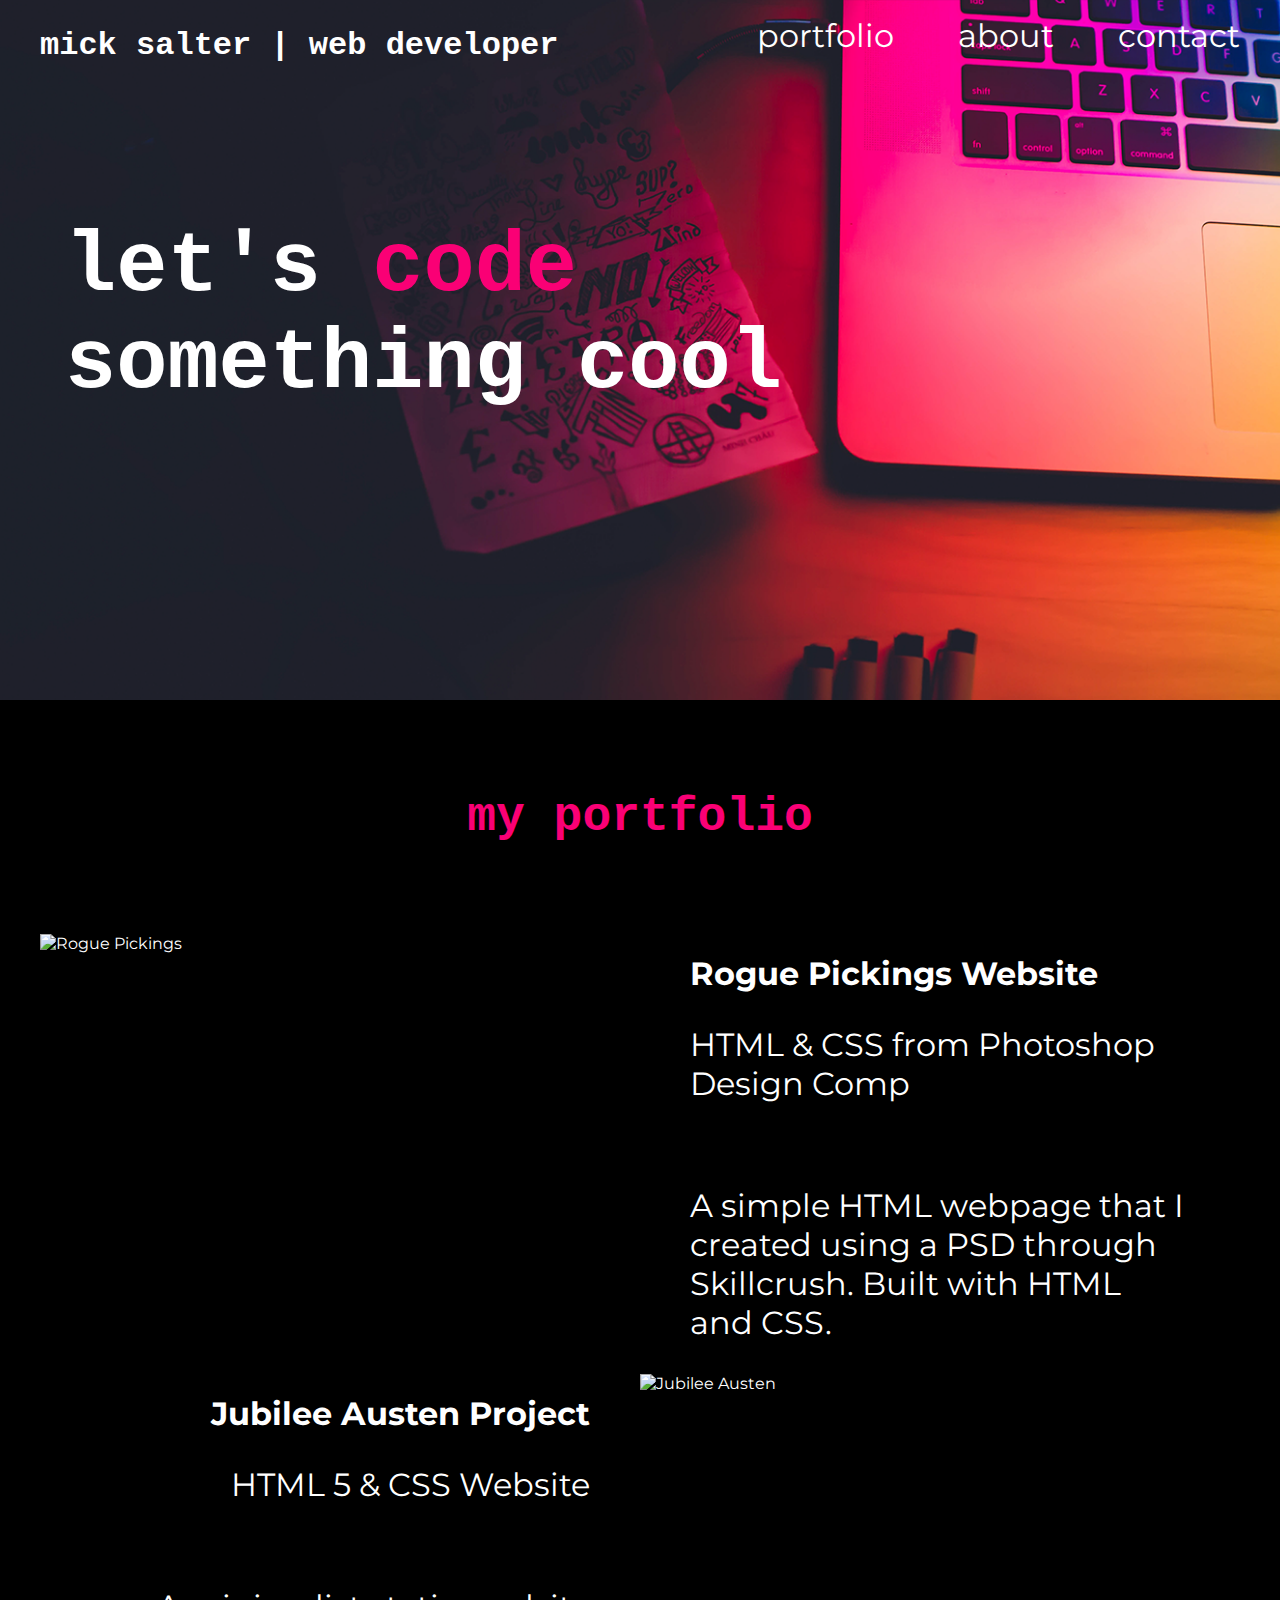
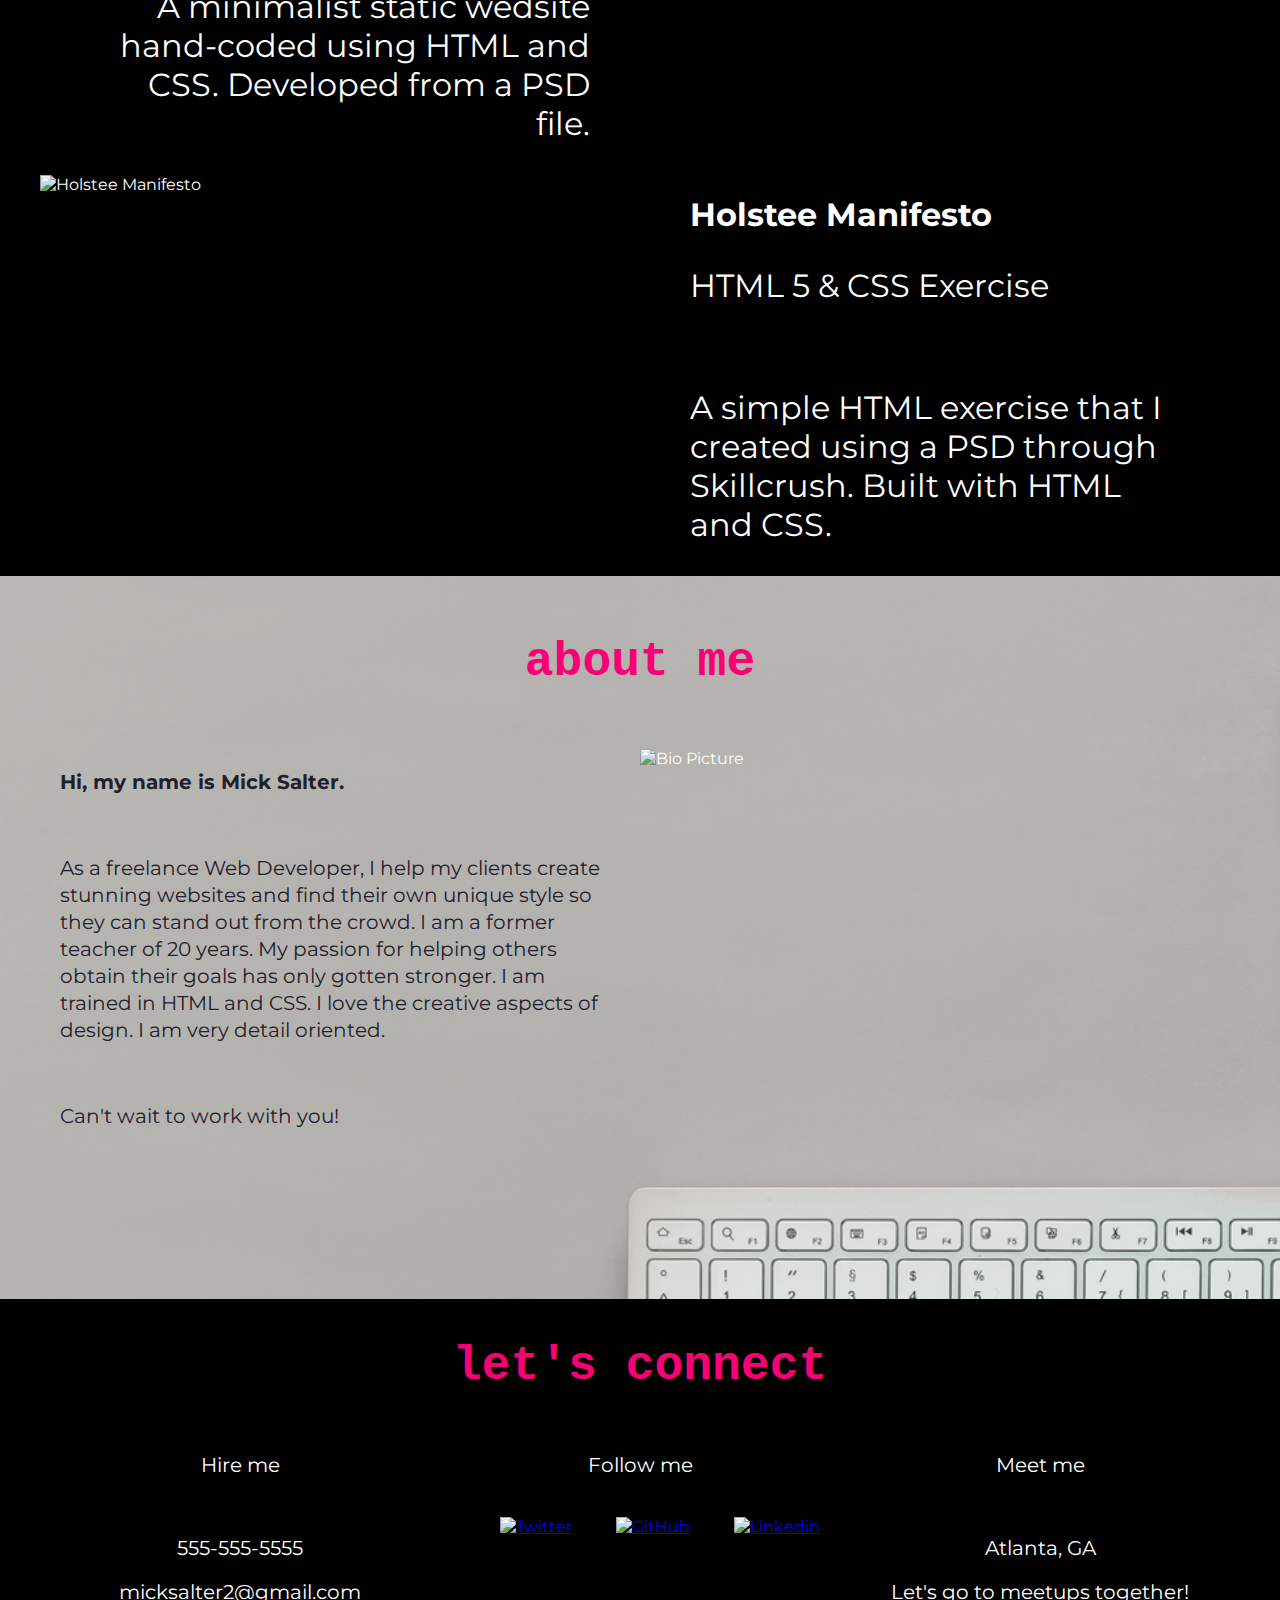
==== index.html @ 7ef610a5 "initial commit" ====
<!doctype html>
<html>
    <head>
        <title>Jonathan's portfolio</title>
        <meta charset="utf-8">
        <link rel="stylesheet" href="css/normalize.css">
        <link rel="stylesheet" href="css/main.css">
        <link href="https://fonts.googleapis.com/css2?family=Montserrat&display=swap" rel='stylesheet' type='text/css'>
    </head>
    <body>
        <div class="entire-website">
            <header>
                <section id="header">
                    <div class="full-width">
                         <div class="half-width"><h2>mick salter | web developer </h2>
                    </div>
                    <div class="half-width">
                        <nav>
                            <ul>
                                <li><a href="#work">portfolio</a></li>
                                <li><a href="#about">about</a></li>
                                <li><a href="#contact">contact</a></li>
                            </ul>
                        </nav>
                    </div>
                        <h1><br>let's <span>code</span><br>something cool</h1>
                    </div>
                </section>
            </header>
        <main>
            <section id="work">
                <div class="full-width"><h2>my portfolio</h2>
                    <div class="half-width" id="top-left"><img src="img/micks-rogue-pickings.jpg" alt="Rogue Pickings"/>
                    </div>
                    <div class="half-width" id="top-right">
                        <h3>Rogue Pickings Website</h3>
                        <p>HTML & CSS from Photoshop Design Comp</p><br>
                        <p>A simple HTML webpage that I created using a PSD through Skillcrush. Built with HTML and CSS.</p>
                    </div>
                </div>
                <div class="full-width">
                    <div class="half-width" id="mid-left">
                        <h3>Jubilee Austen Project</h3>
                        <p>HTML 5 & CSS Website</p><br>
                        <p>A minimalist static wedsite hand-coded using HTML and CSS. Developed from a PSD file.</p>
                    </div>
                    <div class="half-width" id="mid-right">
                        <img src="img/micks-jubilee.jpg" alt="Jubilee Austen"/>
                    </div>
                </div>
                <div class="full-width">
                    <div class="half-width" id="bottom-left">
                        <img src="img/micks-holstee.jpg" alt="Holstee Manifesto"/>
                    </div>
                    <div class="half-width" id="bottom-right">
                        <h3>Holstee Manifesto</h3>
                        <p>HTML 5 & CSS Exercise</p><br>
                        <p>A simple HTML exercise that I created using a PSD through Skillcrush. Built with HTML and CSS.</p>
                    </div>
                </div>
            </section>  
            <section id="about">
                <div class="full-width"><h2>about me</h2>
                    <div class="half-width"><p><strong>Hi, my name is Mick Salter.</strong></p><br><p>As a freelance Web Developer, I help my clients create stunning websites and find their own unique style so they can stand out from the crowd. I am a former teacher of 20 years. My passion for helping others obtain their goals has only gotten stronger. I am trained in HTML and CSS. I love the creative aspects of design. I am very detail oriented.</p><br><p>Can't wait to work with you!</p>
                    </div>
                    <div class="half-width">
                    <img src="img/bio-pic.jpg" alt="Bio Picture"/>
                    </div>
                </div>
            </section>
            <footer id="contact">
                <div class="full-width"><h2>let's connect</h2>
                    <div class="third-width">
                        <div id="contact-info">
                            <p>Hire me</p><br>
                            <p>555-555-5555</p>
                            <p>micksalter2@gmail.com</p>
                        </div>
                    </div>
                    <div class="third-width">
                        <p>Follow me</p>   
                    <ul>
                        <li><a href="https://www.twitter.com"><img src="img/twitter.png" alt="Twitter"></a></li>
                        <li><a href="https://www.github.com"><img src="img/github.png" alt="GitHub"></a></li>
                        <li><a href="https://www.linkedin.com"><img src="img/linkedin.png" alt="Linkedin"></a></li>
                    </ul>
                    </div>
                    <div class="third-width">
                        <p>Meet me</p><br>
                        <p>Atlanta, GA</p>
                        <p>Let's go to meetups together!</p>
                    </div>
                </div>
            </footer>
        </main>
        </div>
    </body>
</html>
---- css/main.css ----
/***** BASE STYLES *****/

.entire-website {
	font-family: 'Montserrat', sans-serif;
	color: #ffffff;
	background: black;
}	

img {
max-width: 100%;
}

/***** GRID *****/

.full-width {
    	width: 1200px;
        margin: 0 auto;
    	overflow: auto;	
}
.half-width {
        width: 600px;
        float: left;
}
.third-width {
        width: 400px;
        float: left;
}

/***** HEADER *****/

#header {
	
	background: url('../img/hero-			background.png');
	background-size: cover;
	padding: 0;
	height: 700px;
}

header h1 { 
        padding: 65px 0 65px 25px;
        font-family: 'Source Code Pro', monospace;
        font-size: 64pt;
        color: #ffffff;
}
#header h2 {
	font-family: 'Source Code Pro', monospace;
	font-size: 24pt;
}	

nav {
        float: right; 
        padding: 0;
}

nav ul li{
        display: inline-block;
}

nav ul li a {
	color: #ffffff;
	font-size: 24pt;
	padding-left: 60px;
	text-decoration: none;
}

header h1 span {
	color: #fa0075;
}

/***** ABOUT *****/

#about {
	
	background: url('../img/about-me.png');
	background-size: cover;
}

#about 	.half-width {
	padding: 0px;
	height: 550px;
}

#about h2 {
	font-family: 'Source Code Pro', monospace;
	font-size: 36pt;
	padding: 20px;
	text-align: center;
	color: #fa0075;
}

#about p {
	font-size: 15pt;
        color: #1f202b;
        line-height: 27px;
        padding-left: 20px;
        padding-right: 20px;
}

/*****WORK*****/


#work h2 {
	font-family: 'Source Code Pro', monospace;
	font-size: 36pt;
	color: #fa0075;
	text-align: center;
	padding: 50px 0 50px 0;
}

#work h3 {
	font-family: 'Montserrat', sans-serif;
	font-size: 24pt;
	color: #ffffff;
	margin-top: 20px;
	padding: 0 50px 0 50px;
}

#work p {
	font-family: 'Montserrat', sans-serif;
	font-size: 24pt;
	padding: 0 50px 0 50px;
}
	
#top-left {
	 float: left;
}

#top-right {
	float: right;
	text-align: left;
}

#mid-left {	
	float: left;
	text-align: right;
}

#mid-right {
	float: right;
}

#bottom-left {
	float: left;
}

#bottom-right {
	float: right;
	text-align: left;
}

/*****CONTACT*****/

#contact .full-width {
	text-align: center;
	height: 400px:
}

#contact h2 {
	font-family: 'Source Code Pro', monospace;
	font-size: 36pt;
	text-align: center;
	color: #fa0075;
}

#contact p {
	font-family: 'Montserrat', sans-serif;
	font-size: 15pt;
	text-align: center;
}

#contact ul {
        list-style: none;
}

#contact ul li {
        display: inline-block;
        padding: 20px;	
}
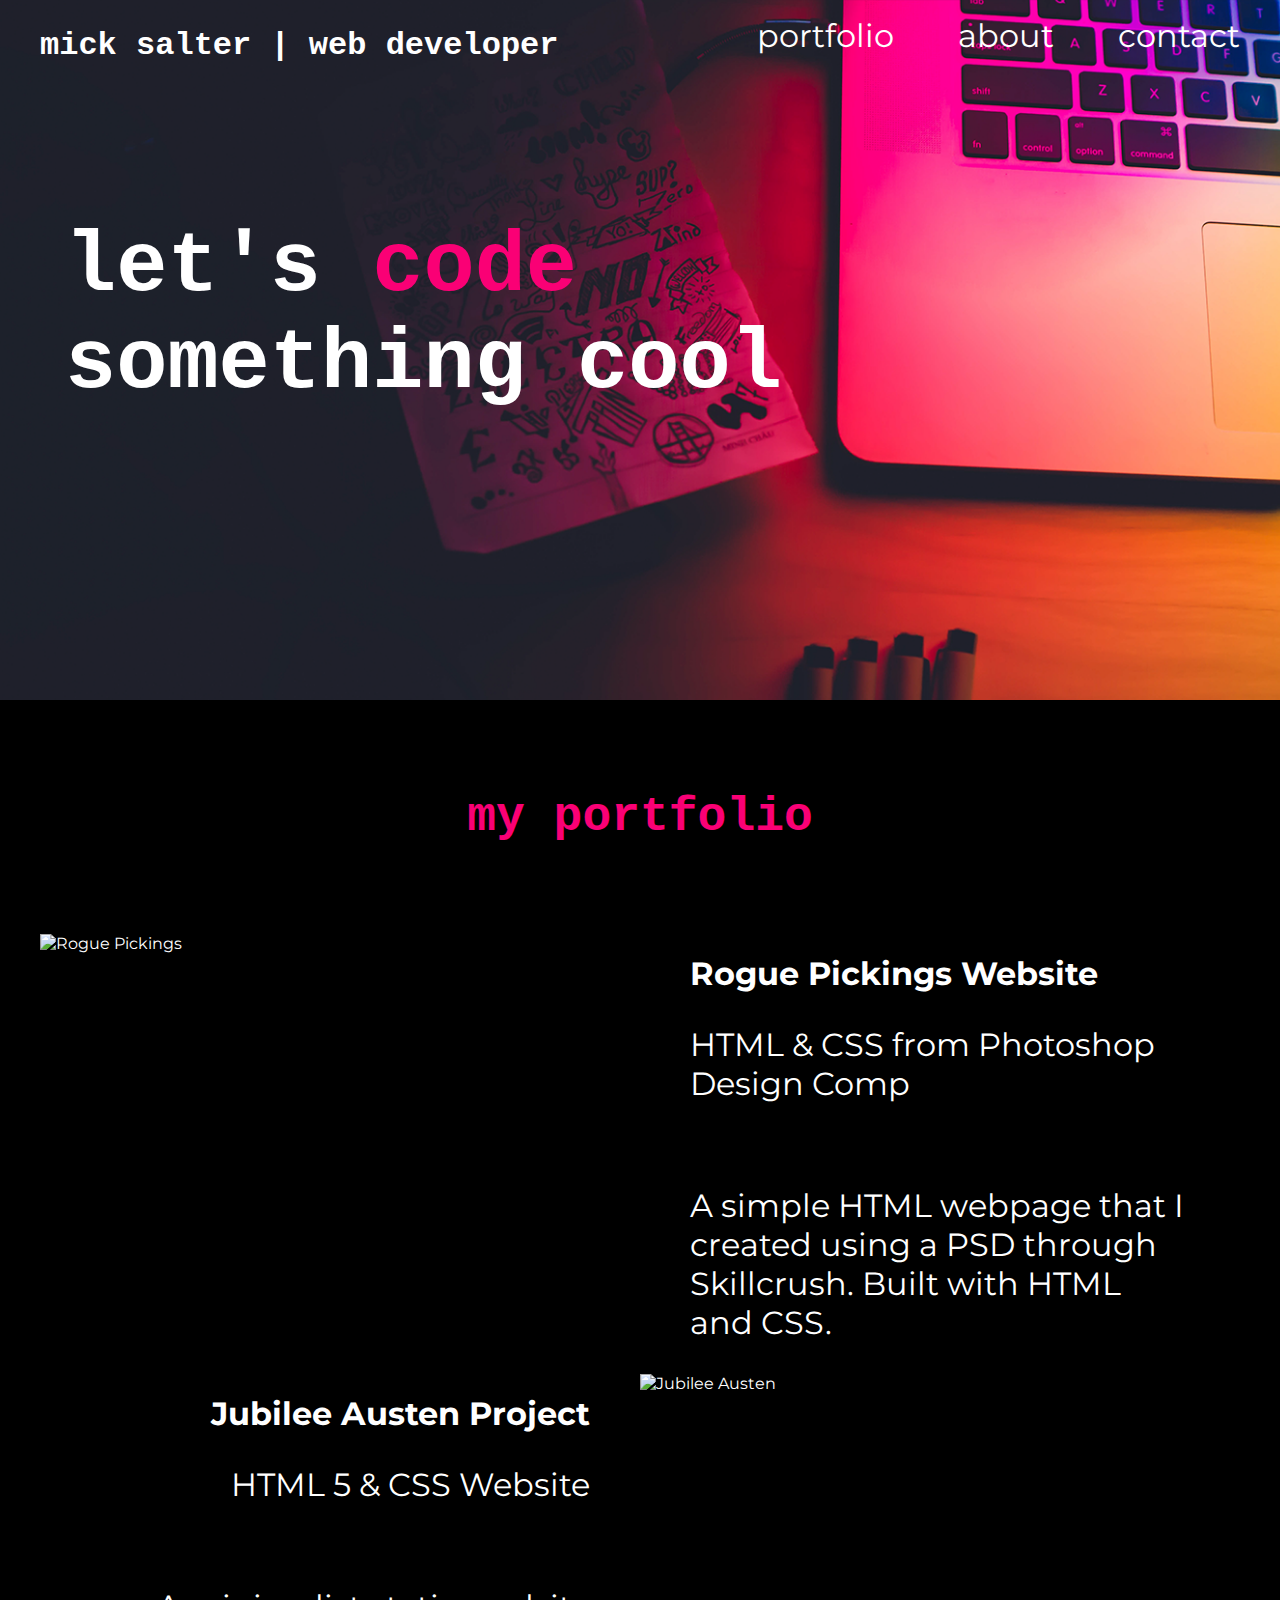
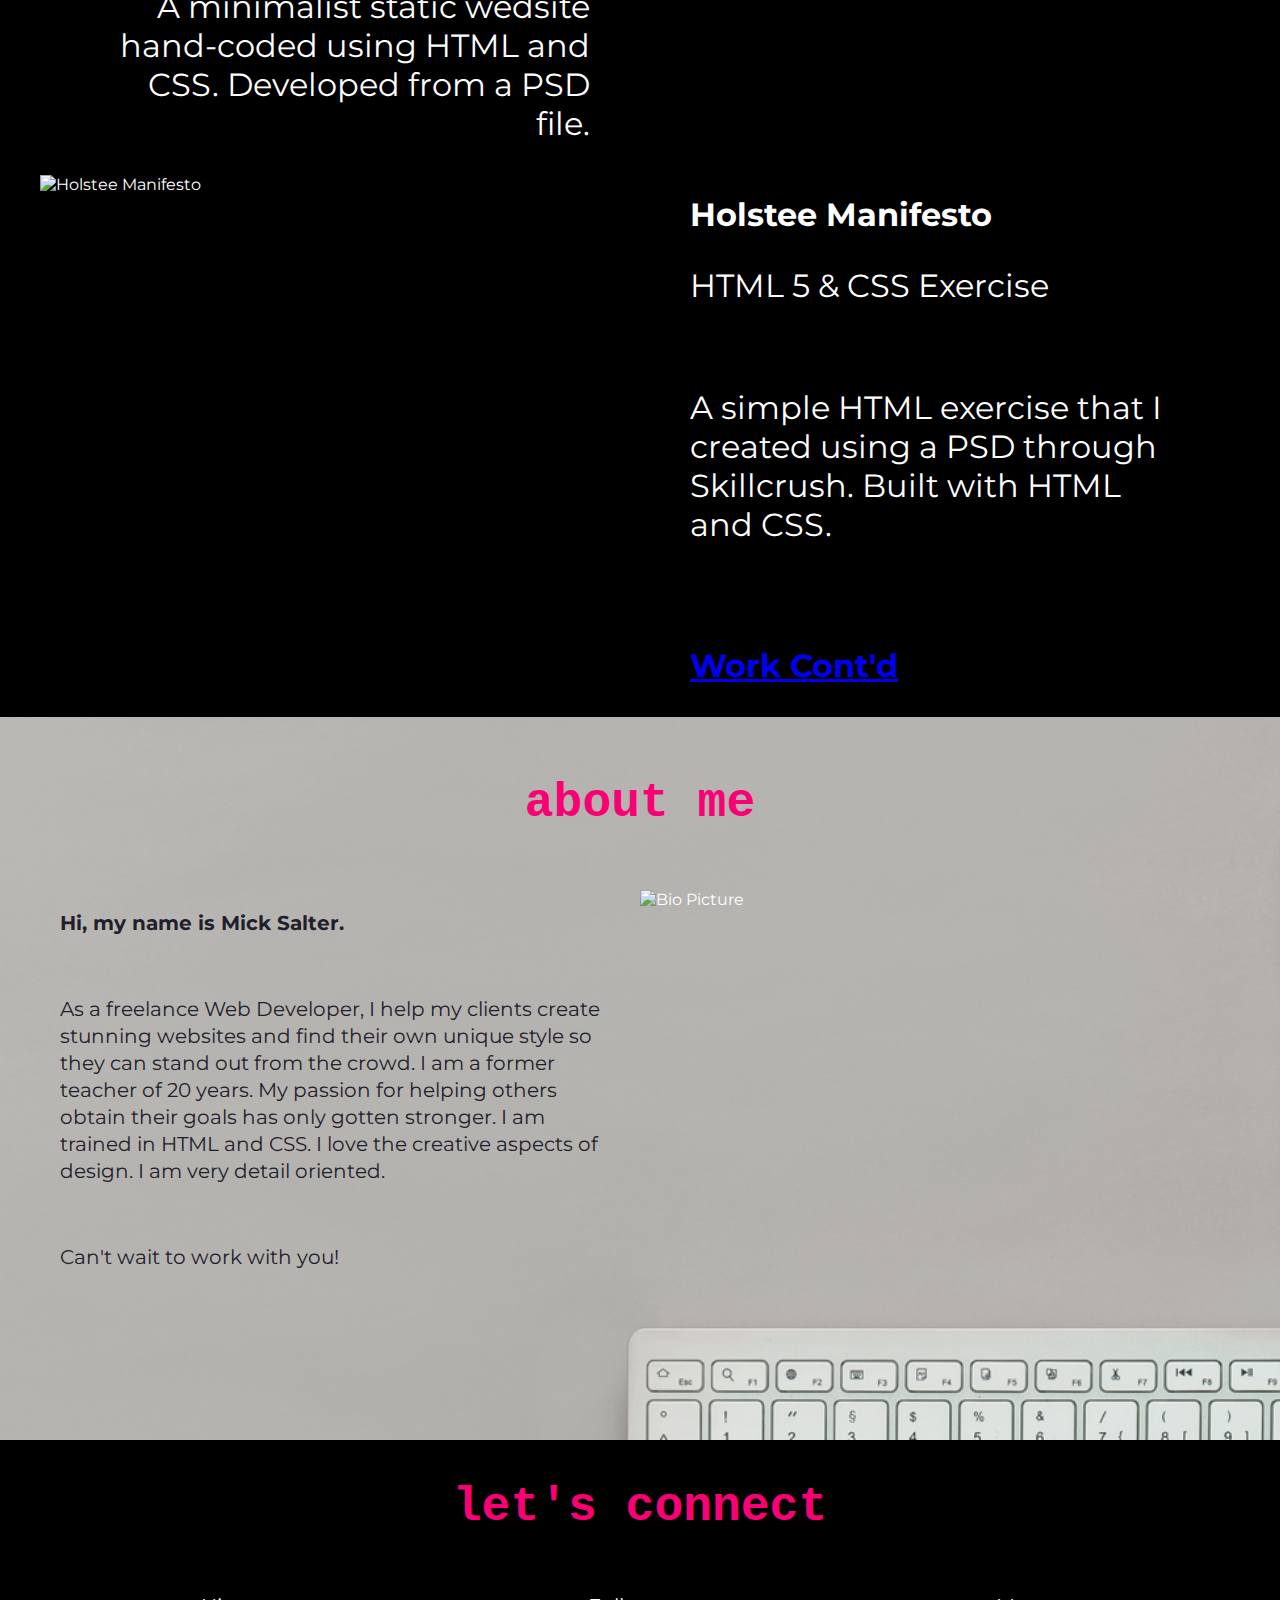
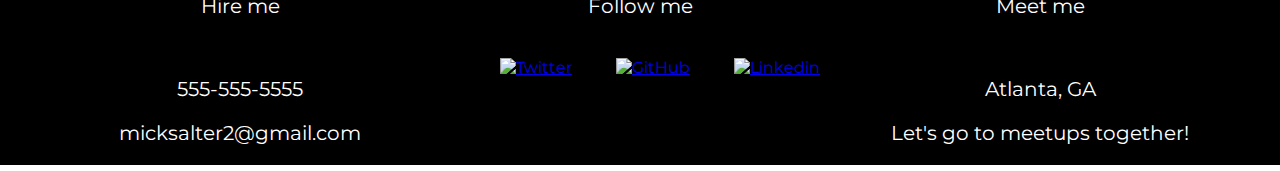
==== commit f8fda0aa: "Initial commit" ====
--- a/index.html
+++ b/index.html
@@ -50,12 +50,13 @@
                 </div>
                 <div class="full-width">
                     <div class="half-width" id="bottom-left">
-                        <img src="img/micks-holstee.jpg" alt="Holstee Manifesto"/>
+                        <img src="img/mick-holstee.jpg" alt="Holstee Manifesto"/>
                     </div>
                     <div class="half-width" id="bottom-right">
                         <h3>Holstee Manifesto</h3>
                         <p>HTML 5 & CSS Exercise</p><br>
-                        <p>A simple HTML exercise that I created using a PSD through Skillcrush. Built with HTML and CSS.</p>
+                        <p>A simple HTML exercise that I created using a PSD through Skillcrush. Built with HTML and CSS.</p><br><br>
+                        <p><strong><a href="work-cont/index.html"> Work Cont'd</a></strong></p>
                     </div>
                 </div>
             </section>  
--- a/css/main.css
+++ b/css/main.css
@@ -20,6 +20,7 @@
 .half-width {
         width: 600px;
         float: left;
+	overflow: auto;
 }
 .third-width {
         width: 400px;
